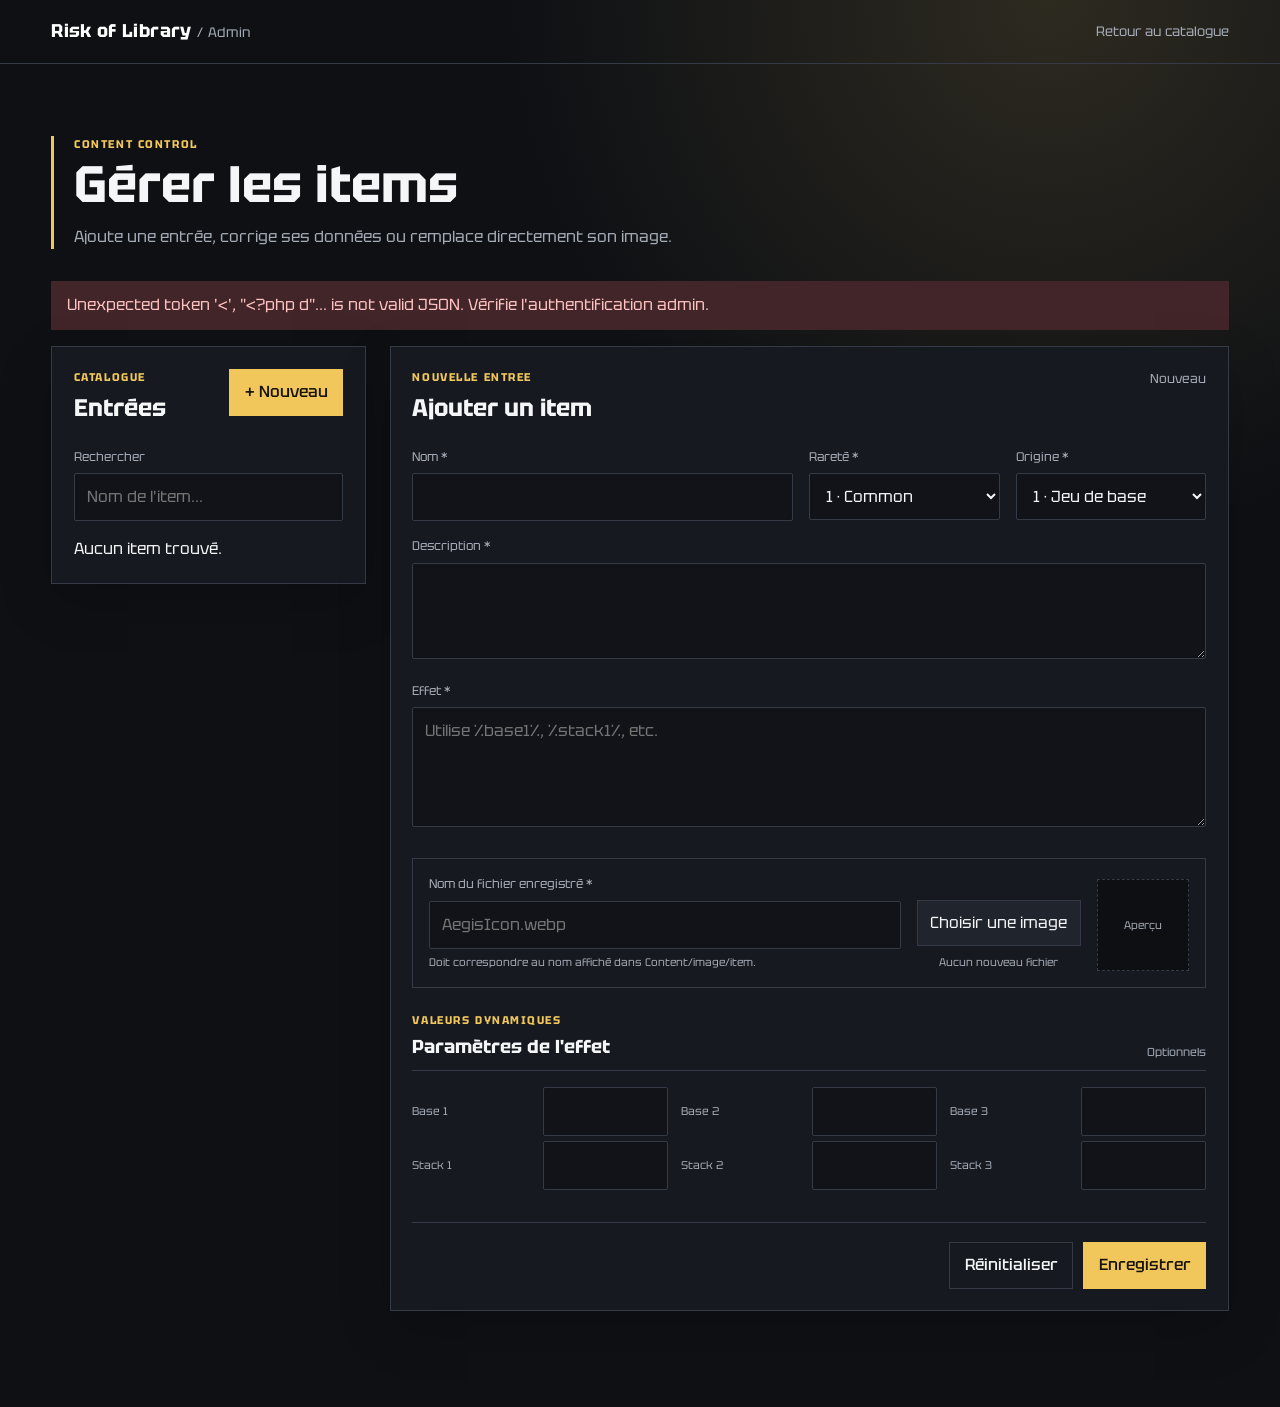
==== admin/index.html @ e84c4360 "Admin page + item icon name change" ====
<!DOCTYPE html>
<html lang="fr">
<head>
    <meta charset="UTF-8">
    <meta name="viewport" content="width=device-width, initial-scale=1.0">
    <meta name="description" content="Administration de Risk of Library">
    <link rel="stylesheet" href="../css/site.css">
    <link rel="stylesheet" href="admin.css">
    <title>Administration | Risk of Library</title>
</head>
<body class="admin-body">
    <header class="admin-header">
        <a class="admin-brand" href="../index.html">Risk of Library <span>/ Admin</span></a>
        <a class="back-link" href="../index.html">Retour au catalogue</a>
    </header>

    <main class="admin-shell">
        <section class="admin-intro">
            <p class="eyebrow">CONTENT CONTROL</p>
            <h1>Gérer les items</h1>
            <p>Ajoute une entrée, corrige ses données ou remplace directement son image.</p>
        </section>

        <div id="status" class="status" role="status" aria-live="polite"></div>

        <section class="admin-layout">
            <aside class="item-browser panel">
                <div class="panel-heading">
                    <div>
                        <p class="eyebrow">CATALOGUE</p>
                        <h2>Entrées</h2>
                    </div>
                    <button id="new-item" class="button button-primary" type="button">+ Nouveau</button>
                </div>
                <label class="search-label" for="item-search">Rechercher</label>
                <input id="item-search" class="field" type="search" placeholder="Nom de l'item..." autocomplete="off">
                <div id="item-list" class="item-list-admin" aria-live="polite"></div>
            </aside>

            <section class="editor panel">
                <div class="panel-heading">
                    <div>
                        <p id="form-mode" class="eyebrow">NOUVELLE ENTREE</p>
                        <h2 id="form-title">Ajouter un item</h2>
                    </div>
                    <span id="item-id" class="item-id">Nouveau</span>
                </div>

                <form id="item-form" novalidate>
                    <input id="id" name="id" type="hidden">
                    <div class="form-grid form-grid-main">
                        <div class="field-group field-wide">
                            <label for="name">Nom *</label>
                            <input id="name" name="name" class="field" type="text" required>
                        </div>
                        <div class="field-group">
                            <label for="rarity">Rareté *</label>
                            <select id="rarity" name="rarity" class="field" required>
                                <option value="1">1 · Common</option>
                                <option value="2">2 · Uncommon</option>
                                <option value="3">3 · Legendary</option>
                                <option value="4">4 · Boss</option>
                                <option value="5">5 · Lunar</option>
                                <option value="6">6 · Void</option>
                                <option value="7">7 · Equipment</option>
                                <option value="8">8 · Lunar Equipment</option>
                                <option value="9">9 · Elite Equipment</option>
                                <option value="10">10</option>
                            </select>
                        </div>
                        <div class="field-group">
                            <label for="orig">Origine *</label>
                            <select id="orig" name="orig" class="field" required>
                                <option value="1">1 · Jeu de base</option>
                                <option value="2">2 · DLC 1</option>
                                <option value="3">3 · Survivors of the Void</option>
                                <option value="4">4 · Seekers of the Storm</option>
                            </select>
                        </div>
                    </div>

                    <div class="form-grid">
                        <div class="field-group field-wide">
                            <label for="description">Description *</label>
                            <textarea id="description" name="description" class="field" rows="3" required></textarea>
                        </div>
                        <div class="field-group field-wide">
                            <label for="effect">Effet *</label>
                            <textarea id="effect" name="effect" class="field" rows="4" placeholder="Utilise %base1%, %stack1%, etc." required></textarea>
                        </div>
                    </div>

                    <div class="image-section">
                        <div class="field-group">
                            <label for="image_name">Nom du fichier enregistré *</label>
                            <input id="image_name" name="image_name" class="field" type="text" placeholder="AegisIcon.webp" required>
                            <small>Doit correspondre au nom affiché dans Content/image/item.</small>
                        </div>
                        <div class="upload-row">
                            <label class="upload-button" for="image">Choisir une image</label>
                            <input id="image" name="image" type="file" accept="image/webp,image/png,image/jpeg,image/gif">
                            <span id="file-name">Aucun nouveau fichier</span>
                        </div>
                        <div class="preview-wrap">
                            <img id="image-preview" alt="Aperçu de l'image" hidden>
                            <span id="preview-empty">Aperçu</span>
                        </div>
                    </div>

                    <div class="stats-heading">
                        <div>
                            <p class="eyebrow">VALEURS DYNAMIQUES</p>
                            <h3>Paramètres de l'effet</h3>
                        </div>
                        <span>Optionnels</span>
                    </div>
                    <div class="stats-grid">
                        <div class="stat-pair"><label for="base1">Base 1</label><input id="base1" name="base1" class="field" type="number" step="any"><label for="stack1">Stack 1</label><input id="stack1" name="stack1" class="field" type="number" step="any"></div>
                        <div class="stat-pair"><label for="base2">Base 2</label><input id="base2" name="base2" class="field" type="number" step="any"><label for="stack2">Stack 2</label><input id="stack2" name="stack2" class="field" type="number" step="any"></div>
                        <div class="stat-pair"><label for="base3">Base 3</label><input id="base3" name="base3" class="field" type="number" step="any"><label for="stack3">Stack 3</label><input id="stack3" name="stack3" class="field" type="number" step="any"></div>
                    </div>

                    <div class="form-actions">
                        <button id="delete-item" class="button button-danger" type="button" hidden>Supprimer</button>
                        <span class="actions-spacer"></span>
                        <button id="reset-form" class="button button-quiet" type="button">Réinitialiser</button>
                        <button class="button button-primary" type="submit">Enregistrer</button>
                    </div>
                </form>
            </section>
        </section>
    </main>
    <script src="admin.js"></script>
</body>
</html>
---- css/site.css ----
:root{
    --bg-primary : #131313;
    --bg-secondary : #cecece;
    --text-primary : #fff;
    --text-secondary : #212020;
    --text-tertiary : #000000;
    --line-color : #828282;
    --border-color : #dcdcdcca;
}

@font-face { font-family: 'Tektur'; src: url('font/Tektur-Regular.ttf'); font-weight: normal; font-style: normal; }
@font-face { font-family: 'Tektur Bold'; src: url('font/Tektur-Bold.ttf'); font-weight: bold; font-style: normal; }
@font-face { font-family: 'Tektur Medium'; src: url('font/Tektur-Medium.ttf'); font-weight: 500; font-style: normal; }
@font-face { font-family: 'Tektur Condensed SemiBold'; src: url('font/Tektur_Condensed-SemiBold.ttf'); font-weight: 600; font-style: normal; }
@font-face { font-family: 'Tektur Condensend'; src: url('font/Tektur_Condensed-Black.ttf'); font-weight: 900; font-style: normal; }

*, ::before, :after {
    margin: 0;
    padding: 0;
}

body, html{
    overflow-x: hidden;
}
main{
    overflow: hidden;
}

body {
    background-color: var(--bg-primary);
    color: var(--text-primary);
    font-family: 'Tektur', sans-serif;
    font-size: 16px;
    line-height: 1.5;
    font-weight: 400;
    text-align: left;
    width: 100%;
    min-height: 100vh;
}

h2{
    font-size: clamp(1.75rem, 0.679rem + 2.857vw, 3.25rem);
    font-weight: 600;
    margin: 2.5rem 1rem;
}

.item-head{
    display: flex;
    justify-content: space-between;
    align-items: center;
    flex-direction: row;
}

.item-head .search-tab{
    margin: 3%;
}

.item-head .search-tab input{
    padding: 0.5rem 1rem;
    font-size: clamp(0.75rem, -0.393rem + 2.381vw, 1.75rem);
    border: none;
    border-radius: 12px;
    background-color: var(--text-secondary);
    color: var(--line-color);
}
.item-head .search-tab input:focus{
    outline: solid 3px lightblue;
}

.items-desc {
    padding: 1rem;
    font-size: 18px;
    margin: 0.5rem;
}

.title {
    background-image: url("/Content/image/illustration.webp");
    background-size: cover;
    background-repeat: no-repeat;
    background-position-x: center;
    font-size: 2rem;
    font-weight: 400;
    padding: 15rem 0 5rem 10%;
}

.title h1{
    font-weight: 700;
    /* 1 pixel black shadow to left, top, right and bottom */
    text-shadow: -1px 0 black, 0 1px black, 1px 0 black, 0 -1px black;
}
.title .desc{
    font-size: 1.5rem;
    color: var(--text-primary);
}

.container{
    width: 100%;
    margin: 0 auto;
    padding: 0 5%;
    display: flex;
}
.container.vertical{
    flex-direction: column;
}

.item-list{
    margin: 0 5% 0 0;
    display: flex;
    flex-direction: row;
}

.navbar{
    display: hidden;
}


.select-orig{
    margin: 2rem 3rem;
    display: flex;
    flex-direction: row;
    gap: 3%;
}

.selector{
    gap: 4px;
    display: flex;
    flex-direction: row;
    justify-content: center;
    align-items: center;
}
.selector .label{
    font-size: clamp(0.75rem, -0.393rem + 2.381vw, 1.5rem);
    margin: 0 1rem;
}

/* The switch - the box around the slider */
.switch {
    position: relative;
    display: inline-block;
    width: 60px;
    height: 34px;
}

/* Hide default HTML checkbox */
.switch input {
    opacity: 0;
    width: 0;
    height: 0;
}

/* The slider */
.slider {
    position: absolute;
    cursor: pointer;
    top: 0;
    left: 0;
    right: 0;
    bottom: 0;
    background-color: #ccc;
    -webkit-transition: .4s;
    transition: .4s;
}

.slider:before {
    position: absolute;
    content: "";
    height: 26px;
    width: 26px;
    left: 4px;
    bottom: 4px;
    background-color: white;
    -webkit-transition: .4s;
    transition: .4s;
}

input:checked + .slider {
    background-color: var(--text-secondary);
}

input:focus + .slider {
    box-shadow: 0 0 1px var(--text-secondary);
}

input:checked + .slider:before {
    -webkit-transform: translateX(26px);
    -ms-transform: translateX(26px);
    transform: translateX(26px);
}

/* Rounded sliders */
.slider.round {
    border-radius: 34px;
}

.slider.round:before {
    border-radius: 50%;
}


@media screen and (min-width: 600px) {
    .title .desc{
        margin-left: 1rem;
        margin-top: 14rem;
    }

    .navbar {
        display: block;
        width: 30%;
        padding-left: 2%;
        background-color: var(--bg-primary);
        border-right: solid 1px var(--text-secondary);
    }
}
---- admin/admin.css ----
:root {
    --admin-bg: #0e1014;
    --admin-panel: #171a20;
    --admin-panel-soft: #20242c;
    --admin-line: #353b46;
    --admin-muted: #a4abb6;
    --admin-accent: #f1c75b;
    --admin-danger: #ed7777;
}

.admin-body {
    background: radial-gradient(circle at 82% 0%, #2d2a20 0, var(--admin-bg) 34rem), var(--admin-bg);
    color: #f5f6f8;
    min-height: 100vh;
}

.admin-header {
    align-items: center;
    border-bottom: 1px solid var(--admin-line);
    display: flex;
    justify-content: space-between;
    padding: 1.1rem 4vw;
}

.admin-brand, .back-link { color: #fff; text-decoration: none; }
.admin-brand { font-family: 'Tektur Bold', sans-serif; font-size: 1.15rem; letter-spacing: .02em; }
.admin-brand span, .back-link { color: var(--admin-muted); font-family: 'Tektur', sans-serif; font-size: .85rem; }
.back-link:hover { color: var(--admin-accent); }

.admin-shell { margin: 0 auto; max-width: 1500px; padding: 4.5rem 4vw 6rem; }
.admin-intro { border-left: 3px solid var(--admin-accent); margin-bottom: 2rem; padding-left: 1.25rem; }
.admin-intro h1 { font-family: 'Tektur Bold', sans-serif; font-size: clamp(2rem, 4vw, 4rem); line-height: 1; margin: .4rem 0 .9rem; }
.admin-intro p:last-child { color: var(--admin-muted); margin: 0; }
.eyebrow { color: var(--admin-accent); font-family: 'Tektur Bold', sans-serif; font-size: .7rem; letter-spacing: .14em; }

.admin-layout { align-items: start; display: grid; gap: 1.5rem; grid-template-columns: minmax(250px, .75fr) minmax(0, 2fr); }
.panel { background: rgba(23, 26, 32, .94); border: 1px solid var(--admin-line); box-shadow: 0 18px 50px rgba(0,0,0,.18); padding: 1.35rem; }
.panel-heading { align-items: flex-start; display: flex; justify-content: space-between; gap: 1rem; margin-bottom: 1.4rem; }
.panel h2, .stats-heading h3 { font-family: 'Tektur Bold', sans-serif; margin: .25rem 0 0; }
.panel h2 { font-size: 1.5rem; }
.item-id { color: var(--admin-muted); font-size: .8rem; }

.button { border: 1px solid transparent; cursor: pointer; font: inherit; font-family: 'Tektur Medium', sans-serif; padding: .65rem .9rem; transition: background .2s, border-color .2s, color .2s; }
.button-primary { background: var(--admin-accent); color: #17130a; }
.button-primary:hover { background: #ffe18a; }
.button-quiet { background: transparent; border-color: var(--admin-line); color: #f5f6f8; }
.button-quiet:hover { border-color: #8a93a1; }
.button-danger { background: transparent; border-color: #824747; color: var(--admin-danger); }
.button-danger:hover { background: #40252a; }

.search-label, .field-group label { color: var(--admin-muted); display: block; font-size: .78rem; margin-bottom: .4rem; }
.field { background: #111319; border: 1px solid var(--admin-line); border-radius: 2px; box-sizing: border-box; color: #f5f6f8; font: inherit; padding: .7rem .75rem; width: 100%; }
.field:focus { border-color: var(--admin-accent); outline: 2px solid rgba(241,199,91,.18); }
textarea.field { resize: vertical; }
.item-list-admin { display: grid; gap: .4rem; margin-top: 1rem; max-height: 62vh; overflow-y: auto; }
.item-row { align-items: center; background: transparent; border: 1px solid transparent; color: #f5f6f8; cursor: pointer; display: flex; gap: .7rem; padding: .55rem; text-align: left; width: 100%; }
.item-row:hover, .item-row.active { background: var(--admin-panel-soft); border-color: var(--admin-line); }
.item-row img { background: #0d0f12; height: 38px; object-fit: contain; width: 38px; }
.item-row strong { display: block; font-size: .8rem; font-weight: 400; overflow: hidden; text-overflow: ellipsis; white-space: nowrap; }
.item-row small { color: var(--admin-muted); font-size: .68rem; }

.form-grid { display: grid; gap: 1rem; grid-template-columns: repeat(2, minmax(0, 1fr)); margin-bottom: 1rem; }
.form-grid-main { grid-template-columns: minmax(0, 2fr) repeat(2, minmax(120px, 1fr)); }
.field-wide { grid-column: span 2; }
.form-grid-main .field-wide { grid-column: auto; }
.image-section { align-items: end; border: 1px solid var(--admin-line); display: grid; gap: 1rem; grid-template-columns: minmax(0, 1fr) auto 92px; margin: 1.5rem 0; padding: 1rem; }
.image-section small { color: var(--admin-muted); display: block; font-size: .68rem; margin-top: .35rem; }
.upload-row { align-items: center; display: flex; flex-direction: column; gap: .5rem; }
.upload-button { background: var(--admin-panel-soft); border: 1px solid var(--admin-line); cursor: pointer; padding: .65rem .8rem; white-space: nowrap; }
.upload-button:hover { border-color: var(--admin-accent); }
#image { height: 1px; opacity: 0; position: absolute; width: 1px; }
#file-name { color: var(--admin-muted); font-size: .68rem; max-width: 150px; overflow: hidden; text-overflow: ellipsis; white-space: nowrap; }
.preview-wrap { align-items: center; background: #0d0f12; border: 1px dashed var(--admin-line); display: flex; height: 90px; justify-content: center; width: 90px; }
#image-preview { height: 100%; object-fit: contain; width: 100%; }
#preview-empty { color: var(--admin-muted); font-size: .68rem; }
.stats-heading { align-items: end; border-bottom: 1px solid var(--admin-line); display: flex; justify-content: space-between; margin-bottom: 1rem; padding-bottom: .6rem; }
.stats-heading span { color: var(--admin-muted); font-size: .72rem; }
.stats-grid { display: grid; gap: .8rem; grid-template-columns: repeat(3, minmax(0, 1fr)); }
.stat-pair { display: grid; gap: .35rem; grid-template-columns: 1fr 1fr; }
.stat-pair label { align-self: center; color: var(--admin-muted); font-size: .7rem; }
.form-actions { align-items: center; border-top: 1px solid var(--admin-line); display: flex; gap: .65rem; margin-top: 2rem; padding-top: 1.2rem; }
.actions-spacer { flex: 1; }
.status { display: none; margin-bottom: 1rem; padding: .8rem 1rem; }
.status.show { display: block; }
.status.success { background: #1c3729; color: #b9efc8; }
.status.error { background: #422528; color: #ffc2c2; }

@media (max-width: 900px) {
    .admin-layout { grid-template-columns: 1fr; }
    .item-list-admin { max-height: 280px; }
}

@media (max-width: 620px) {
    .admin-header { align-items: flex-start; flex-direction: column; gap: .5rem; }
    .admin-shell { padding-top: 2.5rem; }
    .form-grid, .form-grid-main, .stats-grid { grid-template-columns: 1fr; }
    .field-wide, .form-grid-main .field-wide { grid-column: auto; }
    .image-section { align-items: stretch; grid-template-columns: 1fr; }
    .upload-row { align-items: flex-start; }
    .preview-wrap { height: 110px; width: 110px; }
    .form-actions { flex-wrap: wrap; }
    .actions-spacer { display: none; }
}
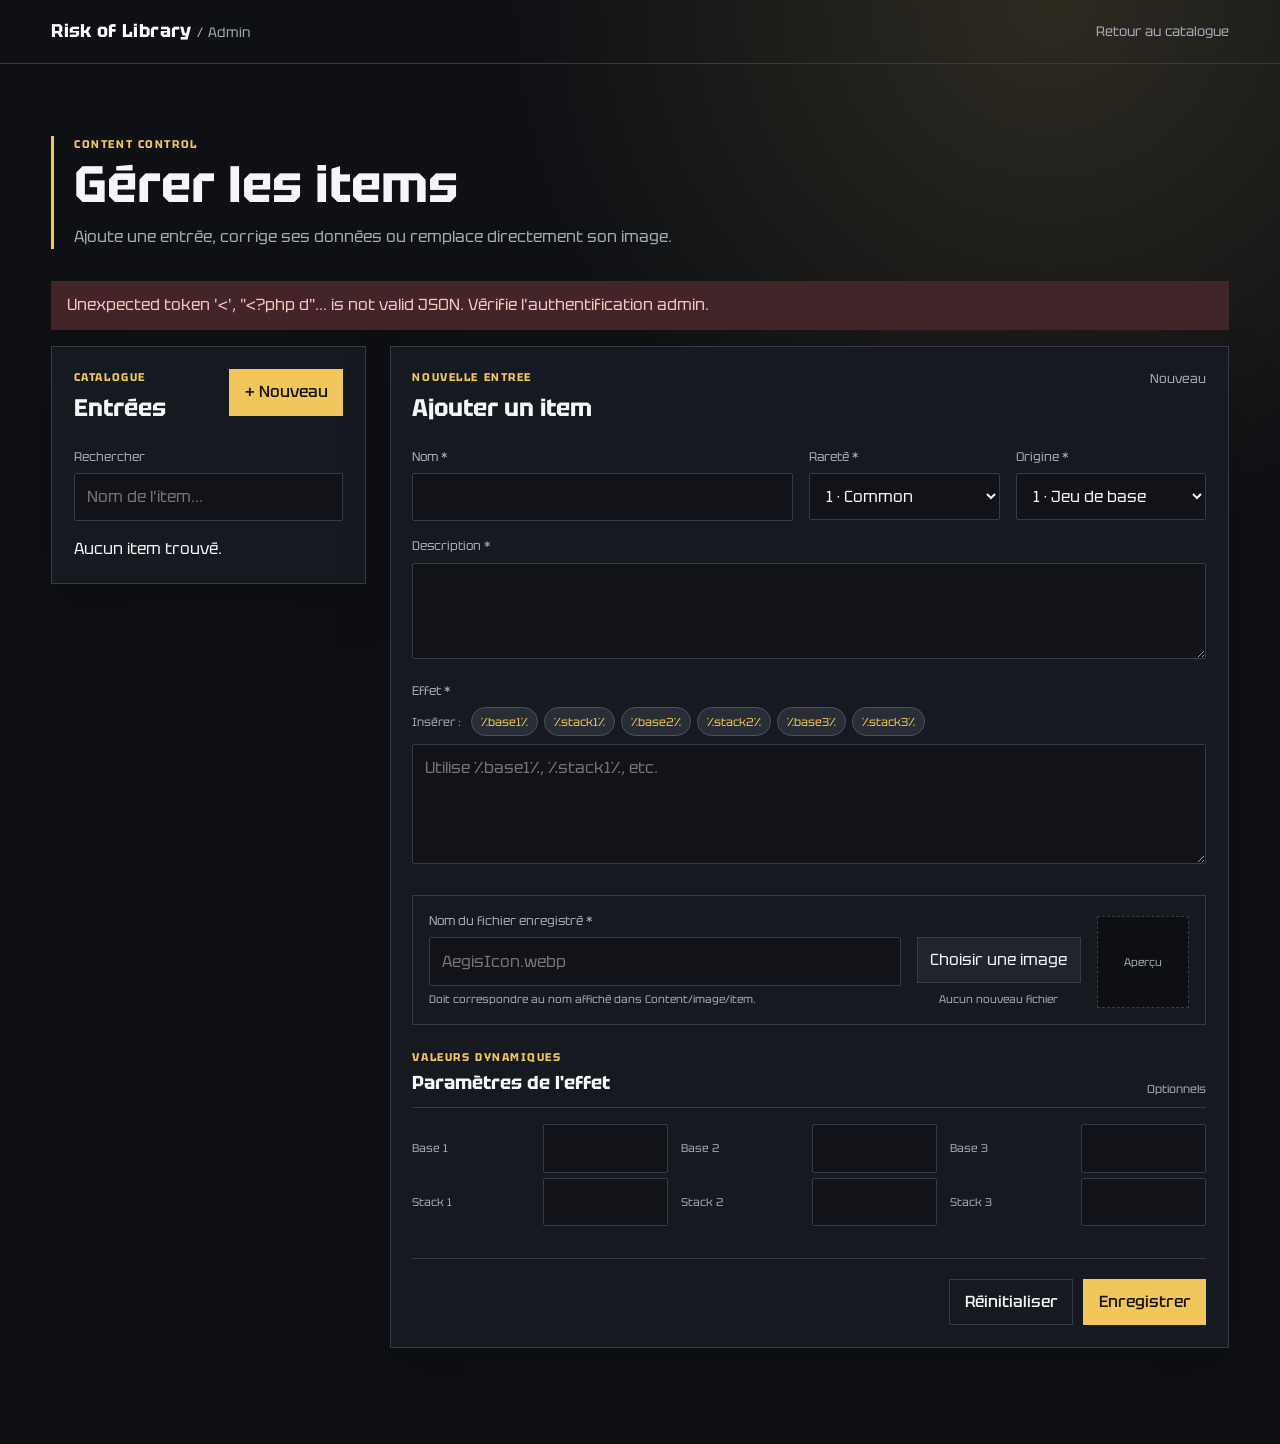
==== commit 6a238f07: "Admin: origins 5-6 and effect token toolbar Co-Authored-By: Claude Opus 5.5 <noreply@anthropic.com>" ====
--- a/admin/index.html
+++ b/admin/index.html
@@ -72,9 +72,11 @@
                             <label for="orig">Origine *</label>
                             <select id="orig" name="orig" class="field" required>
                                 <option value="1">1 · Jeu de base</option>
-                                <option value="2">2 · DLC 1</option>
+                                <option value="2">2 · Jeu de base (réserver)</option>
                                 <option value="3">3 · Survivors of the Void</option>
                                 <option value="4">4 · Seekers of the Storm</option>
+                                <option value="5">5 · Alloy Collective</option>
+                                <option value="6">6 · Hallowed Concepts</option>
                             </select>
                         </div>
                     </div>
@@ -86,6 +88,15 @@
                         </div>
                         <div class="field-group field-wide">
                             <label for="effect">Effet *</label>
+                            <div class="token-toolbar" aria-label="Insérer une valeur dynamique">
+                                <span class="token-toolbar-label">Insérer :</span>
+                                <button class="token-button" type="button" data-token="%base1%">%base1%</button>
+                                <button class="token-button" type="button" data-token="%stack1%">%stack1%</button>
+                                <button class="token-button" type="button" data-token="%base2%">%base2%</button>
+                                <button class="token-button" type="button" data-token="%stack2%">%stack2%</button>
+                                <button class="token-button" type="button" data-token="%base3%">%base3%</button>
+                                <button class="token-button" type="button" data-token="%stack3%">%stack3%</button>
+                            </div>
                             <textarea id="effect" name="effect" class="field" rows="4" placeholder="Utilise %base1%, %stack1%, etc." required></textarea>
                         </div>
                     </div>
--- a/admin/admin.css
+++ b/admin/admin.css
@@ -52,6 +52,10 @@
 .field { background: #111319; border: 1px solid var(--admin-line); border-radius: 2px; box-sizing: border-box; color: #f5f6f8; font: inherit; padding: .7rem .75rem; width: 100%; }
 .field:focus { border-color: var(--admin-accent); outline: 2px solid rgba(241,199,91,.18); }
 textarea.field { resize: vertical; }
+.token-toolbar { align-items: center; display: flex; flex-wrap: wrap; gap: .4rem; margin-bottom: .5rem; }
+.token-toolbar-label { color: var(--admin-muted); font-size: .72rem; margin-right: .2rem; }
+.token-button { background: #282d36; border: 1px solid #4a5361; border-radius: 999px; color: #f1c75b; cursor: pointer; font: inherit; font-size: .72rem; padding: .3rem .55rem; }
+.token-button:hover, .token-button:focus-visible { background: #3a414d; border-color: var(--admin-accent); color: #ffe18a; outline: none; }
 .item-list-admin { display: grid; gap: .4rem; margin-top: 1rem; max-height: 62vh; overflow-y: auto; }
 .item-row { align-items: center; background: transparent; border: 1px solid transparent; color: #f5f6f8; cursor: pointer; display: flex; gap: .7rem; padding: .55rem; text-align: left; width: 100%; }
 .item-row:hover, .item-row.active { background: var(--admin-panel-soft); border-color: var(--admin-line); }
